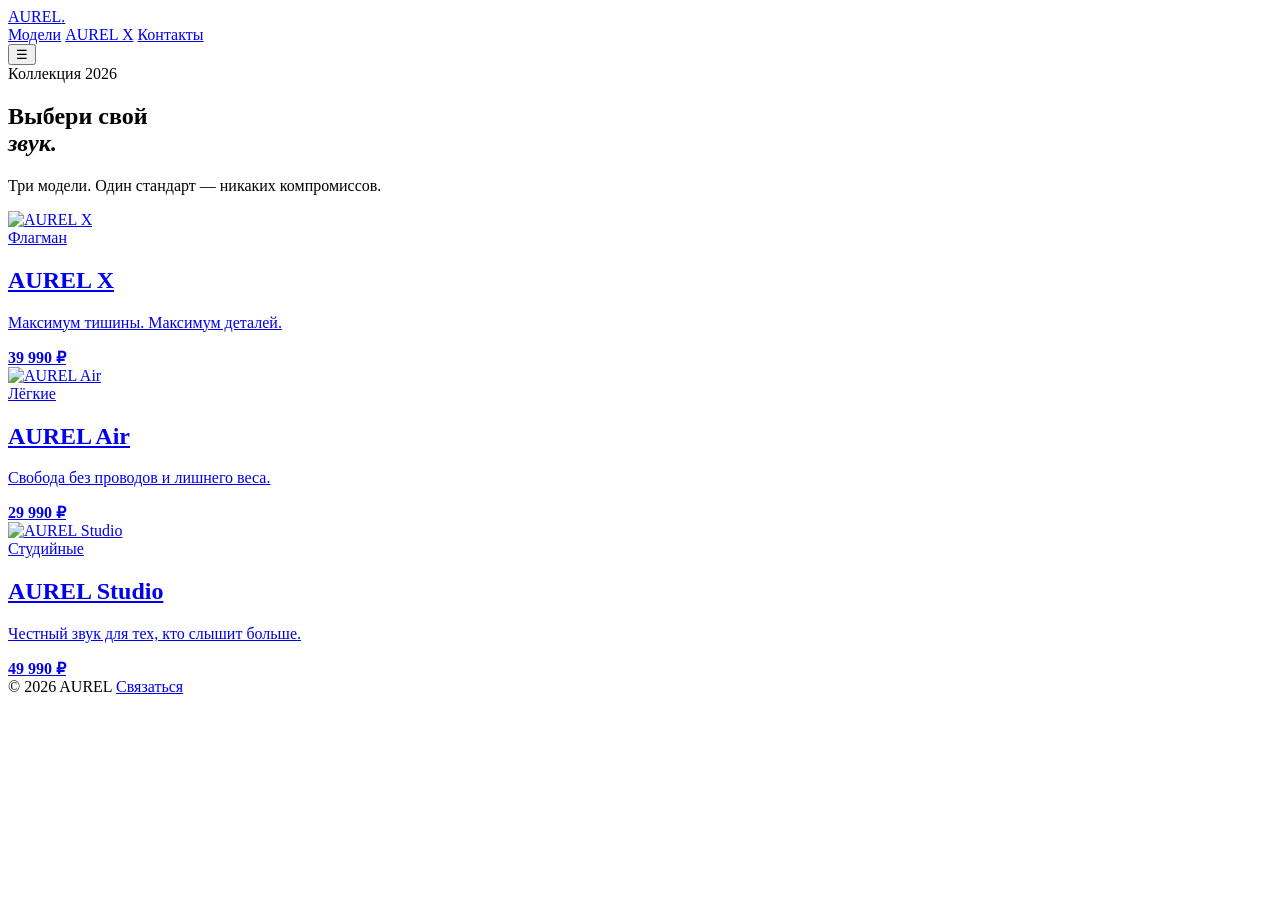
==== catalog.html @ c409ad33 "catalog.html" ====
<!DOCTYPE html>
<html lang="ru">
<head>
  <meta charset="UTF-8">
  <meta name="viewport" content="width=device-width, initial-scale=1.0">
  <meta name="theme-color" content="#090909">
  <title>Модели — AUREL</title>
  <link rel="stylesheet" href="style.css">
</head>

<body>

<header class="header">

  <a class="logo" href="index.html">
    AUREL<span>.</span>
  </a>

  <nav>
    <a class="active" href="catalog.html">Модели</a>
    <a href="product.html">AUREL X</a>
    <a href="contacts.html">Контакты</a>
  </nav>

  <button class="menu">☰</button>

</header>


<main class="page">

<section class="page-head">

  <span class="eyebrow">Коллекция 2026</span>

  <h1>
    Выбери свой<br>
    <em>звук.</em>
  </h1>

  <p>
    Три модели. Один стандарт —
    никаких компромиссов.
  </p>

</section>


<section class="products">


<a class="product-card" href="product.html">

  <div class="product-image">

    <img
      src="https://images.unsplash.com/photo-1505740420928-5e560c06d30e?auto=format&fit=crop&w=1000&q=90"
      alt="AUREL X"
    >

  </div>

  <div class="product-info">

    <span class="eyebrow">Флагман</span>

    <h2>AUREL X</h2>

    <p>
      Максимум тишины.
      Максимум деталей.
    </p>

    <strong>39 990 ₽</strong>

  </div>

</a>


<a class="product-card" href="product.html">

  <div class="product-image">

    <img
      src="https://images.unsplash.com/photo-1484704849700-f032a568e944?auto=format&fit=crop&w=1000&q=90"
      alt="AUREL Air"
    >

  </div>

  <div class="product-info">

    <span class="eyebrow">Лёгкие</span>

    <h2>AUREL Air</h2>

    <p>
      Свобода без проводов
      и лишнего веса.
    </p>

    <strong>29 990 ₽</strong>

  </div>

</a>


<a class="product-card" href="product.html">

  <div class="product-image">

    <img
      src="https://images.unsplash.com/photo-1546435770-a3e426bf472b?auto=format&fit=crop&w=1000&q=90"
      alt="AUREL Studio"
    >

  </div>

  <div class="product-info">

    <span class="eyebrow">Студийные</span>

    <h2>AUREL Studio</h2>

    <p>
      Честный звук для тех,
      кто слышит больше.
    </p>

    <strong>49 990 ₽</strong>

  </div>

</a>

</section>

</main>


<footer>
  <span>© 2026 AUREL</span>
  <a href="contacts.html">Связаться</a>
</footer>

<script src="script.js"></script>

</body>
</html>
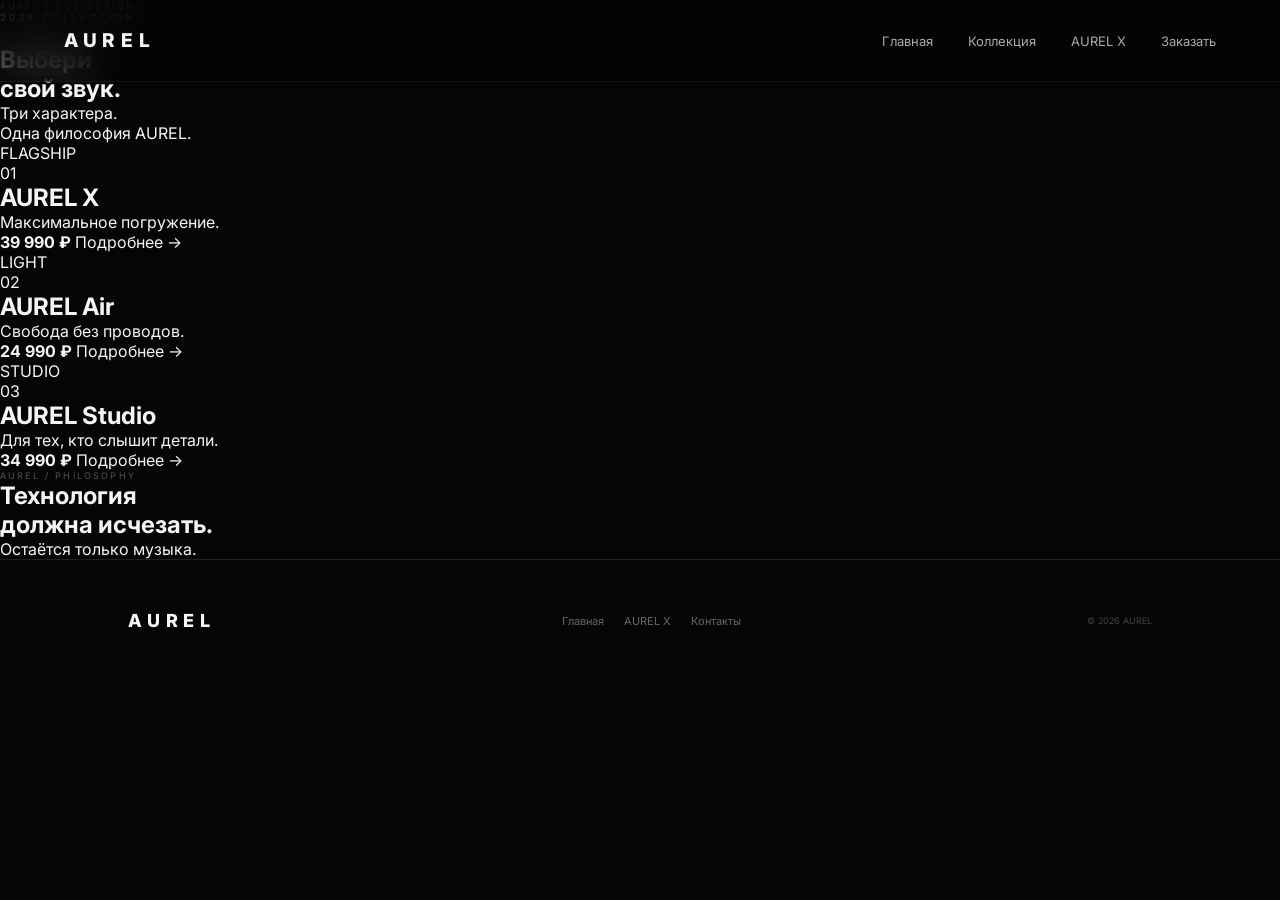
==== commit b22edea5: "Update catalog.html" ====
--- a/catalog.html
+++ b/catalog.html
@@ -1,149 +1,297 @@
 <!DOCTYPE html>
 <html lang="ru">
 <head>
-  <meta charset="UTF-8">
-  <meta name="viewport" content="width=device-width, initial-scale=1.0">
-  <meta name="theme-color" content="#090909">
-  <title>Модели — AUREL</title>
-  <link rel="stylesheet" href="style.css">
+    <meta charset="UTF-8">
+    <meta name="viewport" content="width=device-width, initial-scale=1.0">
+    <meta name="theme-color" content="#050505">
+
+    <title>AUREL — Коллекция</title>
+
+    <link rel="preconnect" href="https://fonts.googleapis.com">
+    <link rel="preconnect" href="https://fonts.gstatic.com" crossorigin>
+    <link href="https://fonts.googleapis.com/css2?family=Inter:wght@400;500;600;700;800&display=swap" rel="stylesheet">
+
+    <link rel="stylesheet" href="style.css">
 </head>
 
 <body>
 
 <header class="header">
 
-  <a class="logo" href="index.html">
-    AUREL<span>.</span>
-  </a>
-
-  <nav>
-    <a class="active" href="catalog.html">Модели</a>
-    <a href="product.html">AUREL X</a>
-    <a href="contacts.html">Контакты</a>
-  </nav>
-
-  <button class="menu">☰</button>
+    <a href="index.html" class="logo">AUREL</a>
+
+    <nav>
+        <a href="index.html">Главная</a>
+        <a href="catalog.html">Коллекция</a>
+        <a href="product.html">AUREL X</a>
+        <a href="contacts.html">Заказать</a>
+    </nav>
+
+    <button class="menu" aria-label="Меню">
+        <span></span>
+        <span></span>
+    </button>
 
 </header>
 
 
-<main class="page">
-
-<section class="page-head">
-
-  <span class="eyebrow">Коллекция 2026</span>
-
-  <h1>
-    Выбери свой<br>
-    <em>звук.</em>
-  </h1>
-
-  <p>
-    Три модели. Один стандарт —
-    никаких компромиссов.
-  </p>
+<main>
+
+<section class="catalog-page">
+
+    <div class="section-number reveal">
+        AUREL / COLLECTION
+    </div>
+
+    <div class="catalog-heading reveal">
+
+        <div>
+            <div class="eyebrow">
+                2026 COLLECTION
+            </div>
+
+            <h1>
+                Выбери<br>
+                свой <span>звук.</span>
+            </h1>
+        </div>
+
+        <p>
+            Три характера.<br>
+            Одна философия AUREL.
+        </p>
+
+    </div>
+
+
+    <div class="products-grid">
+
+
+        <!-- AUREL X -->
+
+        <article class="catalog-card featured-card reveal">
+
+            <a href="product.html" class="card-image headphones-image x-image">
+
+                <div class="product-glow"></div>
+
+                <div class="mini-headphones">
+                    <div class="mini-band"></div>
+
+                    <div class="mini-ear mini-left">
+                        <div></div>
+                    </div>
+
+                    <div class="mini-ear mini-right">
+                        <div></div>
+                    </div>
+                </div>
+
+                <div class="card-badge">
+                    FLAGSHIP
+                </div>
+
+            </a>
+
+            <div class="card-info">
+
+                <div>
+                    <span class="card-index">
+                        01
+                    </span>
+
+                    <h2>
+                        AUREL X
+                    </h2>
+                </div>
+
+                <p>
+                    Максимальное погружение.
+                </p>
+
+                <div class="card-bottom">
+
+                    <strong>
+                        39 990 ₽
+                    </strong>
+
+                    <a href="product.html">
+                        Подробнее →
+                    </a>
+
+                </div>
+
+            </div>
+
+        </article>
+
+
+        <!-- AUREL AIR -->
+
+        <article class="catalog-card reveal">
+
+            <a href="product.html" class="card-image headphones-image air-image">
+
+                <div class="product-glow"></div>
+
+                <div class="mini-headphones air">
+
+                    <div class="mini-band"></div>
+
+                    <div class="mini-ear mini-left">
+                        <div></div>
+                    </div>
+
+                    <div class="mini-ear mini-right">
+                        <div></div>
+                    </div>
+
+                </div>
+
+                <div class="card-badge">
+                    LIGHT
+                </div>
+
+            </a>
+
+            <div class="card-info">
+
+                <div>
+                    <span class="card-index">
+                        02
+                    </span>
+
+                    <h2>
+                        AUREL Air
+                    </h2>
+                </div>
+
+                <p>
+                    Свобода без проводов.
+                </p>
+
+                <div class="card-bottom">
+
+                    <strong>
+                        24 990 ₽
+                    </strong>
+
+                    <a href="product.html">
+                        Подробнее →
+                    </a>
+
+                </div>
+
+            </div>
+
+        </article>
+
+
+        <!-- AUREL STUDIO -->
+
+        <article class="catalog-card reveal">
+
+            <a href="product.html" class="card-image headphones-image studio-image">
+
+                <div class="product-glow"></div>
+
+                <div class="mini-headphones studio">
+
+                    <div class="mini-band"></div>
+
+                    <div class="mini-ear mini-left">
+                        <div></div>
+                    </div>
+
+                    <div class="mini-ear mini-right">
+                        <div></div>
+                    </div>
+
+                </div>
+
+                <div class="card-badge">
+                    STUDIO
+                </div>
+
+            </a>
+
+            <div class="card-info">
+
+                <div>
+                    <span class="card-index">
+                        03
+                    </span>
+
+                    <h2>
+                        AUREL Studio
+                    </h2>
+                </div>
+
+                <p>
+                    Для тех, кто слышит детали.
+                </p>
+
+                <div class="card-bottom">
+
+                    <strong>
+                        34 990 ₽
+                    </strong>
+
+                    <a href="product.html">
+                        Подробнее →
+                    </a>
+
+                </div>
+
+            </div>
+
+        </article>
+
+    </div>
+
+
+    <!-- COLLECTION STATEMENT -->
+
+    <section class="catalog-statement reveal">
+
+        <div class="section-number">
+            AUREL / PHILOSOPHY
+        </div>
+
+        <h2>
+            Технология<br>
+            должна <span>исчезать.</span>
+        </h2>
+
+        <p>
+            Остаётся только музыка.
+        </p>
+
+    </section>
 
 </section>
 
-
-<section class="products">
-
-
-<a class="product-card" href="product.html">
-
-  <div class="product-image">
-
-    <img
-      src="https://images.unsplash.com/photo-1505740420928-5e560c06d30e?auto=format&fit=crop&w=1000&q=90"
-      alt="AUREL X"
-    >
-
-  </div>
-
-  <div class="product-info">
-
-    <span class="eyebrow">Флагман</span>
-
-    <h2>AUREL X</h2>
-
-    <p>
-      Максимум тишины.
-      Максимум деталей.
-    </p>
-
-    <strong>39 990 ₽</strong>
-
-  </div>
-
-</a>
-
-
-<a class="product-card" href="product.html">
-
-  <div class="product-image">
-
-    <img
-      src="https://images.unsplash.com/photo-1484704849700-f032a568e944?auto=format&fit=crop&w=1000&q=90"
-      alt="AUREL Air"
-    >
-
-  </div>
-
-  <div class="product-info">
-
-    <span class="eyebrow">Лёгкие</span>
-
-    <h2>AUREL Air</h2>
-
-    <p>
-      Свобода без проводов
-      и лишнего веса.
-    </p>
-
-    <strong>29 990 ₽</strong>
-
-  </div>
-
-</a>
-
-
-<a class="product-card" href="product.html">
-
-  <div class="product-image">
-
-    <img
-      src="https://images.unsplash.com/photo-1546435770-a3e426bf472b?auto=format&fit=crop&w=1000&q=90"
-      alt="AUREL Studio"
-    >
-
-  </div>
-
-  <div class="product-info">
-
-    <span class="eyebrow">Студийные</span>
-
-    <h2>AUREL Studio</h2>
-
-    <p>
-      Честный звук для тех,
-      кто слышит больше.
-    </p>
-
-    <strong>49 990 ₽</strong>
-
-  </div>
-
-</a>
-
-</section>
-
 </main>
 
 
-<footer>
-  <span>© 2026 AUREL</span>
-  <a href="contacts.html">Связаться</a>
+<footer class="footer">
+
+    <div class="footer-logo">
+        AUREL
+    </div>
+
+    <div class="footer-links">
+        <a href="index.html">Главная</a>
+        <a href="product.html">AUREL X</a>
+        <a href="contacts.html">Контакты</a>
+    </div>
+
+    <div class="footer-copy">
+        © 2026 AUREL
+    </div>
+
 </footer>
+
 
 <script src="script.js"></script>
 
--- a/style.css
+++ b/style.css
@@ -0,0 +1,1668 @@
+* {
+    margin: 0;
+    padding: 0;
+    box-sizing: border-box;
+}
+
+:root {
+    --bg: #050505;
+    --bg-soft: #0b0b0b;
+    --text: #f5f5f5;
+    --muted: #8b8b8b;
+    --line: rgba(255,255,255,.11);
+    --accent: #ffffff;
+}
+
+html {
+    scroll-behavior: smooth;
+    background: var(--bg);
+}
+
+body {
+    background: var(--bg);
+    color: var(--text);
+    font-family: "Inter", Arial, sans-serif;
+    overflow-x: hidden;
+}
+
+body.page-loading {
+    opacity: 0;
+    transition: opacity .18s ease;
+}
+
+a {
+    color: inherit;
+    text-decoration: none;
+}
+
+button {
+    font: inherit;
+}
+
+::selection {
+    background: #fff;
+    color: #000;
+}
+
+
+/* =========================
+   LOADER
+========================= */
+
+.loader {
+    position: fixed;
+    inset: 0;
+    z-index: 9999;
+    background: #050505;
+    display: flex;
+    flex-direction: column;
+    align-items: center;
+    justify-content: center;
+    animation: loaderHide 1s 1.4s forwards;
+    pointer-events: none;
+}
+
+.loader-logo {
+    font-size: 26px;
+    font-weight: 800;
+    letter-spacing: .35em;
+    margin-left: .35em;
+}
+
+.loader-line {
+    width: 120px;
+    height: 1px;
+    background: #252525;
+    margin-top: 25px;
+    overflow: hidden;
+}
+
+.loader-line span {
+    display: block;
+    height: 100%;
+    width: 0;
+    background: #fff;
+    animation: loaderProgress 1.2s ease forwards;
+}
+
+@keyframes loaderProgress {
+    to {
+        width: 100%;
+    }
+}
+
+@keyframes loaderHide {
+    to {
+        opacity: 0;
+        visibility: hidden;
+    }
+}
+
+
+/* =========================
+   HEADER
+========================= */
+
+.header {
+    position: fixed;
+    z-index: 1000;
+    top: 0;
+    left: 0;
+    width: 100%;
+    height: 72px;
+
+    padding: 0 22px;
+
+    display: flex;
+    align-items: center;
+    justify-content: space-between;
+
+    background: rgba(5,5,5,.58);
+    backdrop-filter: blur(18px);
+    -webkit-backdrop-filter: blur(18px);
+
+    border-bottom: 1px solid rgba(255,255,255,.06);
+}
+
+.logo {
+    font-size: 19px;
+    font-weight: 800;
+    letter-spacing: .3em;
+}
+
+.header nav {
+    display: none;
+}
+
+.header nav a {
+    position: relative;
+    color: #aaa;
+    font-size: 13px;
+    transition: color .3s ease;
+}
+
+.header nav a:hover {
+    color: #fff;
+}
+
+.header nav a::after {
+    content: "";
+    position: absolute;
+    left: 0;
+    bottom: -7px;
+    width: 0;
+    height: 1px;
+    background: #fff;
+    transition: width .3s ease;
+}
+
+.header nav a:hover::after {
+    width: 100%;
+}
+
+.menu {
+    width: 42px;
+    height: 42px;
+
+    border: 1px solid #292929;
+    background: rgba(255,255,255,.03);
+
+    display: flex;
+    flex-direction: column;
+    justify-content: center;
+    align-items: center;
+    gap: 6px;
+
+    cursor: pointer;
+    border-radius: 50%;
+}
+
+.menu span {
+    width: 15px;
+    height: 1px;
+    background: #fff;
+    transition: .3s ease;
+}
+
+.menu.active span:first-child {
+    transform: translateY(3.5px) rotate(45deg);
+}
+
+.menu.active span:last-child {
+    transform: translateY(-3.5px) rotate(-45deg);
+}
+
+.header nav.open {
+    display: flex;
+    position: absolute;
+
+    top: 72px;
+    left: 0;
+    right: 0;
+
+    padding: 25px 22px 30px;
+
+    flex-direction: column;
+    gap: 24px;
+
+    background: rgba(5,5,5,.96);
+    backdrop-filter: blur(25px);
+
+    border-bottom: 1px solid #222;
+
+    animation: menuOpen .3s ease;
+}
+
+@keyframes menuOpen {
+    from {
+        opacity: 0;
+        transform: translateY(-10px);
+    }
+
+    to {
+        opacity: 1;
+        transform: translateY(0);
+    }
+}
+
+
+/* =========================
+   HERO
+========================= */
+
+.hero {
+    min-height: 100svh;
+    position: relative;
+
+    padding: 130px 22px 80px;
+
+    display: flex;
+    flex-direction: column;
+    justify-content: center;
+
+    overflow: hidden;
+}
+
+.hero-bg-circle {
+    position: absolute;
+    border-radius: 50%;
+    pointer-events: none;
+    filter: blur(1px);
+}
+
+.circle-1 {
+    width: 420px;
+    height: 420px;
+
+    right: -240px;
+    top: 18%;
+
+    border: 1px solid rgba(255,255,255,.07);
+    box-shadow:
+        0 0 100px rgba(255,255,255,.035),
+        inset 0 0 80px rgba(255,255,255,.025);
+}
+
+.circle-2 {
+    width: 250px;
+    height: 250px;
+
+    left: -180px;
+    bottom: 5%;
+
+    border: 1px solid rgba(255,255,255,.04);
+}
+
+.hero-content {
+    position: relative;
+    z-index: 5;
+    max-width: 560px;
+}
+
+.eyebrow {
+    color: #888;
+    font-size: 10px;
+    font-weight: 600;
+    letter-spacing: .28em;
+    text-transform: uppercase;
+    margin-bottom: 22px;
+}
+
+.hero h1 {
+    font-size: clamp(52px, 15vw, 100px);
+    line-height: .88;
+    letter-spacing: -.07em;
+    font-weight: 700;
+}
+
+.hero h1 span {
+    color: transparent;
+    -webkit-text-stroke: 1px rgba(255,255,255,.7);
+}
+
+.hero-content > p {
+    max-width: 390px;
+    color: #909090;
+    font-size: 15px;
+    line-height: 1.7;
+    margin-top: 28px;
+}
+
+.hero-buttons {
+    display: flex;
+    flex-wrap: wrap;
+    gap: 10px;
+    margin-top: 32px;
+}
+
+.btn {
+    min-height: 48px;
+    padding: 0 21px;
+
+    display: inline-flex;
+    align-items: center;
+    justify-content: center;
+
+    font-size: 12px;
+    font-weight: 600;
+    letter-spacing: .02em;
+
+    border-radius: 100px;
+
+    transition:
+        transform .3s ease,
+        background .3s ease,
+        color .3s ease;
+}
+
+.btn:hover {
+    transform: translateY(-3px);
+}
+
+.btn-primary {
+    color: #000;
+    background: #fff;
+}
+
+.btn-primary:hover {
+    background: #ddd;
+}
+
+.btn-ghost {
+    color: #fff;
+    border: 1px solid #333;
+    background: rgba(255,255,255,.025);
+}
+
+.btn-ghost:hover {
+    border-color: #666;
+}
+
+
+/* =========================
+   HEADPHONES
+========================= */
+
+.hero-headphones {
+    position: relative;
+
+    width: min(100%, 480px);
+    height: 360px;
+
+    margin: 20px auto 0;
+}
+
+.headphone {
+    position: absolute;
+
+    left: 50%;
+    top: 50%;
+
+    width: 245px;
+    height: 250px;
+
+    transform: translate(-50%, -50%) rotate(-7deg);
+
+    animation: headphoneFloat 5s ease-in-out infinite;
+}
+
+@keyframes headphoneFloat {
+    0%,100% {
+        transform: translate(-50%, -50%) rotate(-7deg);
+    }
+
+    50% {
+        transform: translate(-50%, -54%) rotate(-3deg);
+    }
+}
+
+.headband {
+    position: absolute;
+
+    left: 50%;
+    top: 15px;
+
+    width: 190px;
+    height: 145px;
+
+    transform: translateX(-50%);
+
+    border: 14px solid #151515;
+    border-bottom: 0;
+
+    border-radius: 120px 120px 0 0;
+
+    box-shadow:
+        inset 0 0 0 1px #444,
+        0 20px 45px rgba(0,0,0,.8);
+}
+
+.headband::after {
+    content: "";
+
+    position: absolute;
+
+    left: 50%;
+    top: 1px;
+
+    width: 155px;
+    height: 115px;
+
+    transform: translateX(-50%);
+
+    border: 1px solid rgba(255,255,255,.08);
+    border-bottom: 0;
+
+    border-radius: 100px 100px 0 0;
+}
+
+.ear {
+    position: absolute;
+
+    top: 128px;
+
+    width: 92px;
+    height: 112px;
+
+    border-radius: 32px;
+
+    background:
+        linear-gradient(145deg,#3b3b3b,#0d0d0d 55%,#050505);
+
+    box-shadow:
+        inset 2px 2px 8px rgba(255,255,255,.18),
+        inset -10px -10px 20px rgba(0,0,0,.8),
+        0 20px 35px rgba(0,0,0,.65);
+
+    border: 1px solid #414141;
+}
+
+.left-ear {
+    left: 14px;
+}
+
+.right-ear {
+    right: 14px;
+}
+
+.ear-outer {
+    position: absolute;
+    inset: 13px;
+
+    border-radius: 25px;
+
+    background:
+        radial-gradient(circle at 35% 30%,#444,#151515 60%,#070707);
+    
+    border: 1px solid #343434;
+}
+
+.ear-inner {
+    position: absolute;
+
+    left: 50%;
+    top: 50%;
+
+    width: 45px;
+    height: 55px;
+
+    transform: translate(-50%,-50%);
+
+    border-radius: 50%;
+
+    background:
+        radial-gradient(circle,#111 0 18%,#050505 19% 43%,#222 44% 47%,#080808 48%);
+
+    box-shadow:
+        0 0 15px rgba(255,255,255,.05);
+}
+
+.ear-highlight {
+    position: absolute;
+
+    left: 9px;
+    top: 8px;
+
+    width: 35px;
+    height: 2px;
+
+    transform: rotate(-35deg);
+
+    background: linear-gradient(90deg,transparent,#fff,transparent);
+    opacity: .18;
+}
+
+.headphone-glow {
+    position: absolute;
+
+    left: 50%;
+    top: 50%;
+
+    width: 250px;
+    height: 250px;
+
+    transform: translate(-50%,-50%);
+
+    border-radius: 50%;
+
+    background: rgba(255,255,255,.035);
+
+    filter: blur(45px);
+
+    animation: glowPulse 4s ease-in-out infinite;
+}
+
+@keyframes glowPulse {
+    0%,100% {
+        opacity: .4;
+        transform: translate(-50%,-50%) scale(.85);
+    }
+
+    50% {
+        opacity: .8;
+        transform: translate(-50%,-50%) scale(1.1);
+    }
+}
+
+.orbit {
+    position: absolute;
+
+    left: 50%;
+    top: 50%;
+
+    border: 1px solid rgba(255,255,255,.09);
+
+    border-radius: 50%;
+
+    transform: translate(-50%,-50%) rotate(20deg);
+}
+
+.orbit-one {
+    width: 330px;
+    height: 190px;
+
+    animation: orbitRotate 12s linear infinite;
+}
+
+.orbit-two {
+    width: 260px;
+    height: 340px;
+
+    animation: orbitRotateReverse 15s linear infinite;
+}
+
+@keyframes orbitRotate {
+    to {
+        transform: translate(-50%,-50%) rotate(380deg);
+    }
+}
+
+@keyframes orbitRotateReverse {
+    to {
+        transform: translate(-50%,-50%) rotate(-340deg);
+    }
+}
+
+.floating-label {
+    position: absolute;
+
+    padding: 8px 11px;
+
+    color: #aaa;
+    background: rgba(10,10,10,.7);
+
+    border: 1px solid #292929;
+    border-radius: 100px;
+
+    backdrop-filter: blur(10px);
+
+    font-size: 9px;
+    letter-spacing: .05em;
+
+    animation: labelFloat 4s ease-in-out infinite;
+}
+
+.floating-label span {
+    display: inline-block;
+
+    width: 5px;
+    height: 5px;
+
+    margin-right: 6px;
+
+    border-radius: 50%;
+    background: #fff;
+
+    box-shadow: 0 0 10px #fff;
+}
+
+.label-1 {
+    left: 5%;
+    top: 25%;
+}
+
+.label-2 {
+    right: 2%;
+    bottom: 22%;
+
+    animation-delay: -2s;
+}
+
+@keyframes labelFloat {
+    0%,100% {
+        transform: translateY(0);
+    }
+
+    50% {
+        transform: translateY(-8px);
+    }
+}
+
+.scroll-hint {
+    position: absolute;
+
+    bottom: 22px;
+    left: 50%;
+
+    transform: translateX(-50%);
+
+    color: #555;
+
+    font-size: 8px;
+    letter-spacing: .22em;
+
+    display: flex;
+    align-items: center;
+    gap: 8px;
+
+    white-space: nowrap;
+}
+
+.scroll-hint span {
+    width: 22px;
+    height: 1px;
+    background: #555;
+
+    animation: scrollLine 1.5s ease-in-out infinite;
+}
+
+@keyframes scrollLine {
+    0%,100% {
+        width: 10px;
+    }
+
+    50% {
+        width: 28px;
+    }
+}
+
+
+/* =========================
+   STATS
+========================= */
+
+.stats {
+    padding: 70px 22px;
+
+    display: grid;
+    grid-template-columns: repeat(2,1fr);
+    gap: 1px;
+
+    background: var(--line);
+    border-top: 1px solid var(--line);
+    border-bottom: 1px solid var(--line);
+}
+
+.stat {
+    min-height: 135px;
+
+    padding: 25px 18px;
+
+    background: var(--bg);
+
+    display: flex;
+    flex-direction: column;
+    justify-content: center;
+}
+
+.stat strong {
+    font-size: 38px;
+    line-height: 1;
+    letter-spacing: -.06em;
+}
+
+.stat span {
+    color: #bbb;
+    font-size: 11px;
+    margin-top: 5px;
+}
+
+.stat small {
+    color: #555;
+    font-size: 9px;
+    margin-top: 7px;
+}
+
+
+/* =========================
+   COMMON SECTIONS
+========================= */
+
+.section-number {
+    color: #555;
+
+    font-size: 9px;
+    letter-spacing: .24em;
+
+    text-transform: uppercase;
+}
+
+.intro,
+.exploded,
+.features {
+    padding: 100px 22px;
+}
+
+.intro-content {
+    margin-top: 65px;
+    max-width: 700px;
+}
+
+.intro h2,
+.exploded-title h2,
+.sound-content h2,
+.final-cta h2 {
+    font-size: clamp(42px, 11vw, 86px);
+    line-height: .94;
+    letter-spacing: -.065em;
+}
+
+.intro p {
+    max-width: 430px;
+
+    color: #777;
+    font-size: 15px;
+    line-height: 1.8;
+
+    margin-top: 30px;
+}
+
+
+/* =========================
+   EXPLODED
+========================= */
+
+.exploded {
+    background:
+        radial-gradient(circle at 50% 45%,rgba(255,255,255,.035),transparent 35%),
+        #080808;
+
+    min-height: 1000px;
+}
+
+.exploded-title {
+    margin-top: 55px;
+}
+
+.exploded-title h2 span {
+    color: #555;
+}
+
+.exploded-title p {
+    color: #666;
+    font-size: 13px;
+    line-height: 1.7;
+    margin-top: 25px;
+}
+
+.exploded-stage {
+    position: relative;
+
+    width: 100%;
+    height: 600px;
+
+    margin-top: 30px;
+}
+
+.exploded-stage::before {
+    content: "";
+
+    position: absolute;
+
+    left: 50%;
+    top: 50%;
+
+    width: 230px;
+    height: 230px;
+
+    transform: translate(-50%,-50%);
+
+    border-radius: 50%;
+
+    background: rgba(255,255,255,.025);
+    filter: blur(25px);
+}
+
+.part {
+    position: absolute;
+
+    left: 50%;
+    top: 50%;
+
+    width: 145px;
+
+    transform: translate(-50%,-50%);
+
+    transition:
+        transform .15s linear,
+        opacity .3s ease;
+}
+
+.part-visual {
+    width: 115px;
+    height: 115px;
+
+    margin: auto;
+
+    position: relative;
+
+    display: flex;
+    align-items: center;
+    justify-content: center;
+}
+
+.part-info {
+    margin-top: 15px;
+    text-align: center;
+}
+
+.part-info span {
+    display: block;
+
+    color: #444;
+
+    font-size: 8px;
+    letter-spacing: .2em;
+
+    margin-bottom: 5px;
+}
+
+.part-info strong {
+    display: block;
+
+    font-size: 10px;
+    font-weight: 500;
+}
+
+.part-info small {
+    display: block;
+
+    color: #555;
+
+    font-size: 8px;
+
+    margin-top: 5px;
+}
+
+.shell-visual {
+    border: 1px solid #444;
+    border-radius: 38% 62% 48% 52%;
+    background: linear-gradient(145deg,#383838,#080808);
+    box-shadow: inset 5px 5px 20px rgba(255,255,255,.08);
+}
+
+.shell-ring {
+    width: 65px;
+    height: 75px;
+
+    border: 1px solid #555;
+    border-radius: 50%;
+
+    box-shadow:
+        inset 0 0 20px rgba(255,255,255,.06);
+}
+
+.shell-core {
+    position: absolute;
+
+    width: 25px;
+    height: 35px;
+
+    border-radius: 50%;
+
+    background: #080808;
+    border: 1px solid #333;
+}
+
+.driver-visual {
+    border-radius: 50%;
+    border: 1px solid #555;
+
+    background:
+        radial-gradient(circle,#050505 0 12%,#222 13% 16%,#080808 17% 32%,#292929 33% 35%,#080808 36%);
+}
+
+.driver-ring {
+    position: absolute;
+    inset: 12px;
+
+    border: 1px dashed #444;
+    border-radius: 50%;
+
+    animation: spin 10s linear infinite;
+}
+
+.driver-center {
+    width: 20px;
+    height: 20px;
+
+    border-radius: 50%;
+
+    border: 1px solid #777;
+}
+
+.anc-visual {
+    background: #101010;
+    border: 1px solid #333;
+    border-radius: 16px;
+}
+
+.chip {
+    width: 65px;
+    height: 65px;
+
+    border: 1px solid #555;
+
+    display: grid;
+    grid-template-columns: repeat(3,1fr);
+
+    padding: 12px;
+
+    gap: 5px;
+
+    background: linear-gradient(145deg,#262626,#080808);
+}
+
+.chip i {
+    display: block;
+
+    border-radius: 50%;
+
+    background: #aaa;
+
+    opacity: .35;
+
+    animation: chipBlink 1.8s infinite alternate;
+}
+
+.chip i:nth-child(2) {
+    animation-delay: -.5s;
+}
+
+.chip i:nth-child(3) {
+    animation-delay: -.9s;
+}
+
+@keyframes chipBlink {
+    from {
+        opacity: .15;
+    }
+
+    to {
+        opacity: .7;
+    }
+}
+
+.battery-visual {
+    border: 1px solid #444;
+    border-radius: 20px;
+
+    background: linear-gradient(145deg,#333,#080808);
+}
+
+.battery-cell {
+    width: 55px;
+    height: 75px;
+
+    border-radius: 10px;
+
+    background: #111;
+    border: 1px solid #555;
+
+    box-shadow: inset 0 0 15px rgba(255,255,255,.05);
+}
+
+.battery-cell::after {
+    content: "";
+
+    display: block;
+
+    width: 5px;
+    height: 12px;
+
+    margin: -7px auto 0;
+
+    background: #555;
+}
+
+.mesh-visual {
+    border-radius: 50%;
+
+    border: 1px solid #444;
+
+    background:
+        repeating-radial-gradient(
+            circle,
+            #191919 0,
+            #191919 2px,
+            #080808 3px,
+            #080808 7px
+        );
+}
+
+.mesh-circle {
+    width: 75px;
+    height: 75px;
+
+    border: 1px solid #666;
+
+    border-radius: 50%;
+}
+
+.band-visual {
+    height: 70px;
+}
+
+.band-piece {
+    width: 105px;
+    height: 25px;
+
+    border-radius: 50px;
+
+    background: linear-gradient(180deg,#454545,#101010);
+
+    border: 1px solid #555;
+
+    transform: rotate(-20deg);
+
+    box-shadow: 0 10px 20px rgba(0,0,0,.5);
+}
+
+.part-shell {
+    margin-top: -215px;
+}
+
+.part-driver {
+    margin-top: -80px;
+    margin-left: -125px;
+}
+
+.part-anc {
+    margin-top: 40px;
+    margin-left: -125px;
+}
+
+.part-battery {
+    margin-top: 145px;
+}
+
+.part-mesh {
+    margin-top: 35px;
+    margin-left: 125px;
+}
+
+.part-band {
+    margin-top: -90px;
+    margin-left: 125px;
+}
+
+@keyframes spin {
+    to {
+        transform: rotate(360deg);
+    }
+}
+
+
+/* =========================
+   SOUND
+========================= */
+
+.sound-section {
+    position: relative;
+
+    min-height: 750px;
+
+    padding: 120px 22px;
+
+    overflow: hidden;
+
+    display: flex;
+    align-items: center;
+    justify-content: center;
+
+    text-align: center;
+
+    background: #050505;
+}
+
+.sound-content {
+    position: relative;
+    z-index: 5;
+
+    max-width: 650px;
+}
+
+.sound-content .section-number {
+    margin-bottom: 40px;
+}
+
+.sound-content h2 span {
+    color: #555;
+}
+
+.sound-content p {
+    max-width: 400px;
+
+    margin: 30px auto 0;
+
+    color: #777;
+    font-size: 14px;
+    line-height: 1.8;
+}
+
+.sound-orbit {
+    position: absolute;
+
+    left: 50%;
+    top: 50%;
+
+    border: 1px solid rgba(255,255,255,.06);
+    border-radius: 50%;
+
+    transform: translate(-50%,-50%);
+}
+
+.orbit-a {
+    width: 360px;
+    height: 360px;
+
+    animation: soundRotate 15s linear infinite;
+}
+
+.orbit-b {
+    width: 550px;
+    height: 250px;
+
+    transform: translate(-50%,-50%) rotate(45deg);
+
+    animation: soundRotate 18s linear infinite reverse;
+}
+
+.orbit-c {
+    width: 700px;
+    height: 700px;
+
+    opacity: .5;
+
+    animation: soundRotate 25s linear infinite;
+}
+
+@keyframes soundRotate {
+    to {
+        transform: translate(-50%,-50%) rotate(360deg);
+    }
+}
+
+.equalizer {
+    height: 65px;
+
+    margin: 50px auto 0;
+
+    display: flex;
+    justify-content: center;
+    align-items: center;
+    gap: 5px;
+}
+
+.equalizer i {
+    width: 3px;
+    height: 20px;
+
+    display: block;
+
+    border-radius: 10px;
+
+    background: #777;
+
+    animation: equalize .8s ease-in-out infinite alternate;
+}
+
+.equalizer i:nth-child(2) { animation-delay: -.1s; }
+.equalizer i:nth-child(3) { animation-delay: -.3s; }
+.equalizer i:nth-child(4) { animation-delay: -.15s; }
+.equalizer i:nth-child(5) { animation-delay: -.5s; }
+.equalizer i:nth-child(6) { animation-delay: -.25s; }
+.equalizer i:nth-child(7) { animation-delay: -.4s; }
+.equalizer i:nth-child(8) { animation-delay: -.2s; }
+.equalizer i:nth-child(9) { animation-delay: -.6s; }
+.equalizer i:nth-child(10) { animation-delay: -.35s; }
+.equalizer i:nth-child(11) { animation-delay: -.15s; }
+.equalizer i:nth-child(12) { animation-delay: -.45s; }
+
+@keyframes equalize {
+    from {
+        height: 8px;
+        opacity: .3;
+    }
+
+    to {
+        height: 58px;
+        opacity: .9;
+    }
+}
+
+
+/* =========================
+   FEATURES
+========================= */
+
+.features {
+    border-top: 1px solid var(--line);
+}
+
+.feature-grid {
+    margin-top: 65px;
+
+    display: grid;
+    grid-template-columns: 1fr;
+    gap: 1px;
+
+    background: var(--line);
+}
+
+.feature {
+    min-height: 300px;
+
+    padding: 30px;
+
+    background: #080808;
+
+    transition:
+        background .4s ease,
+        transform .4s ease;
+}
+
+.feature:hover {
+    background: #101010;
+    transform: translateY(-4px);
+}
+
+.feature > span {
+    color: #555;
+
+    font-size: 9px;
+    letter-spacing: .15em;
+}
+
+.feature h3 {
+    margin-top: 80px;
+
+    font-size: 27px;
+    letter-spacing: -.04em;
+}
+
+.feature p {
+    max-width: 350px;
+
+    color: #666;
+
+    font-size: 13px;
+    line-height: 1.7;
+
+    margin-top: 15px;
+}
+
+
+/* =========================
+   FINAL CTA
+========================= */
+
+.final-cta {
+    position: relative;
+
+    min-height: 650px;
+
+    padding: 100px 22px;
+
+    display: flex;
+    align-items: center;
+    justify-content: center;
+
+    text-align: center;
+
+    overflow: hidden;
+
+    background:
+        radial-gradient(
+            circle at 50% 40%,
+            rgba(255,255,255,.08),
+            transparent 35%
+        ),
+        #050505;
+}
+
+.final-cta h2 {
+    margin-bottom: 40px;
+}
+
+.cta-glow {
+    position: absolute;
+
+    left: 50%;
+    top: 45%;
+
+    width: 300px;
+    height: 300px;
+
+    transform: translate(-50%,-50%);
+
+    border-radius: 50%;
+
+    background: rgba(255,255,255,.025);
+
+    filter: blur(40px);
+
+    animation: glowPulse 5s infinite;
+}
+
+
+/* =========================
+   FOOTER
+========================= */
+
+.footer {
+    padding: 40px 22px;
+
+    border-top: 1px solid var(--line);
+
+    display: flex;
+    flex-direction: column;
+    gap: 25px;
+}
+
+.footer-logo {
+    font-size: 18px;
+    font-weight: 800;
+    letter-spacing: .3em;
+}
+
+.footer-links {
+    display: flex;
+    flex-wrap: wrap;
+    gap: 20px;
+}
+
+.footer-links a {
+    color: #666;
+    font-size: 11px;
+    transition: color .3s ease;
+}
+
+.footer-links a:hover {
+    color: #fff;
+}
+
+.footer-copy {
+    color: #444;
+    font-size: 9px;
+}
+
+
+/* =========================
+   REVEAL ANIMATIONS
+========================= */
+
+.reveal {
+    opacity: 0;
+    transform: translateY(35px);
+
+    transition:
+        opacity 1s cubic-bezier(.2,.8,.2,1),
+        transform 1s cubic-bezier(.2,.8,.2,1);
+}
+
+.reveal.show {
+    opacity: 1;
+    transform: translateY(0);
+}
+
+
+/* =========================
+   TABLET
+========================= */
+
+@media (min-width: 700px) {
+
+    .header {
+        padding: 0 40px;
+    }
+
+    .menu {
+        display: none;
+    }
+
+    .header nav {
+        display: flex;
+        gap: 35px;
+        align-items: center;
+    }
+
+    .hero {
+        padding-left: 7vw;
+        padding-right: 7vw;
+    }
+
+    .hero-headphones {
+        position: absolute;
+
+        width: 600px;
+        height: 600px;
+
+        right: -80px;
+        top: 50%;
+
+        transform: translateY(-50%);
+    }
+
+    .headphone {
+        transform: translate(-50%,-50%) scale(1.3) rotate(-7deg);
+    }
+
+    @keyframes headphoneFloat {
+        0%,100% {
+            transform: translate(-50%, -50%) scale(1.3) rotate(-7deg);
+        }
+
+        50% {
+            transform: translate(-50%, -54%) scale(1.3) rotate(-3deg);
+        }
+    }
+
+    .stats {
+        grid-template-columns: repeat(4,1fr);
+        padding: 0 7vw;
+    }
+
+    .stat {
+        min-height: 170px;
+        padding: 35px;
+    }
+
+    .intro,
+    .exploded,
+    .features {
+        padding-left: 7vw;
+        padding-right: 7vw;
+    }
+
+    .intro {
+        min-height: 650px;
+        padding-top: 150px;
+    }
+
+    .exploded {
+        min-height: 1100px;
+    }
+
+    .feature-grid {
+        grid-template-columns: repeat(2,1fr);
+    }
+
+    .feature {
+        min-height: 350px;
+        padding: 40px;
+    }
+
+    .final-cta {
+        min-height: 750px;
+    }
+
+    .footer {
+        padding: 50px 7vw;
+        flex-direction: row;
+        align-items: center;
+        justify-content: space-between;
+    }
+
+}
+
+
+/* =========================
+   DESKTOP
+========================= */
+
+@media (min-width: 1100px) {
+
+    .header {
+        height: 82px;
+        padding: 0 5vw;
+    }
+
+    .hero {
+        padding-left: 10vw;
+    }
+
+    .hero-content {
+        max-width: 650px;
+    }
+
+    .hero h1 {
+        font-size: clamp(80px, 9vw, 145px);
+    }
+
+    .hero-content > p {
+        font-size: 16px;
+    }
+
+    .hero-headphones {
+        width: 700px;
+        height: 700px;
+
+        right: -60px;
+    }
+
+    .stats {
+        padding-left: 10vw;
+        padding-right: 10vw;
+    }
+
+    .intro,
+    .exploded,
+    .features {
+        padding-left: 10vw;
+        padding-right: 10vw;
+    }
+
+    .intro-content {
+        margin-left: 12vw;
+    }
+
+    .exploded-title {
+        display: flex;
+        justify-content: space-between;
+        align-items: flex-end;
+    }
+
+    .exploded-title p {
+        max-width: 260px;
+        margin-bottom: 5px;
+    }
+
+    .exploded-stage {
+        height: 750px;
+        max-width: 1000px;
+        margin-left: auto;
+        margin-right: auto;
+    }
+
+    .part {
+        width: 180px;
+    }
+
+    .part-visual {
+        width: 140px;
+        height: 140px;
+    }
+
+    .part-shell {
+        margin-top: -260px;
+    }
+
+    .part-driver {
+        margin-top: -100px;
+        margin-left: -220px;
+    }
+
+    .part-anc {
+        margin-top: 70px;
+        margin-left: -220px;
+    }
+
+    .part-battery {
+        margin-top: 190px;
+    }
+
+    .part-mesh {
+        margin-top: 65px;
+        margin-left: 220px;
+    }
+
+    .part-band {
+        margin-top: -110px;
+        margin-left: 220px;
+    }
+
+    .feature-grid {
+        grid-template-columns: repeat(4,1fr);
+    }
+
+    .feature {
+        min-height: 420px;
+    }
+
+    .feature h3 {
+        margin-top: 130px;
+    }
+
+    .sound-section {
+        min-height: 900px;
+    }
+
+    .final-cta {
+        min-height: 850px;
+    }
+
+    .footer {
+        padding-left: 10vw;
+        padding-right: 10vw;
+    }
+
+}
+
+
+/* =========================
+   REDUCED MOTION
+========================= */
+
+@media (prefers-reduced-motion: reduce) {
+
+    *,
+    *::before,
+    *::after {
+        scroll-behavior: auto !important;
+        animation-duration: .01ms !important;
+        animation-iteration-count: 1 !important;
+        transition-duration: .01ms !important;
+    }
+
+}
